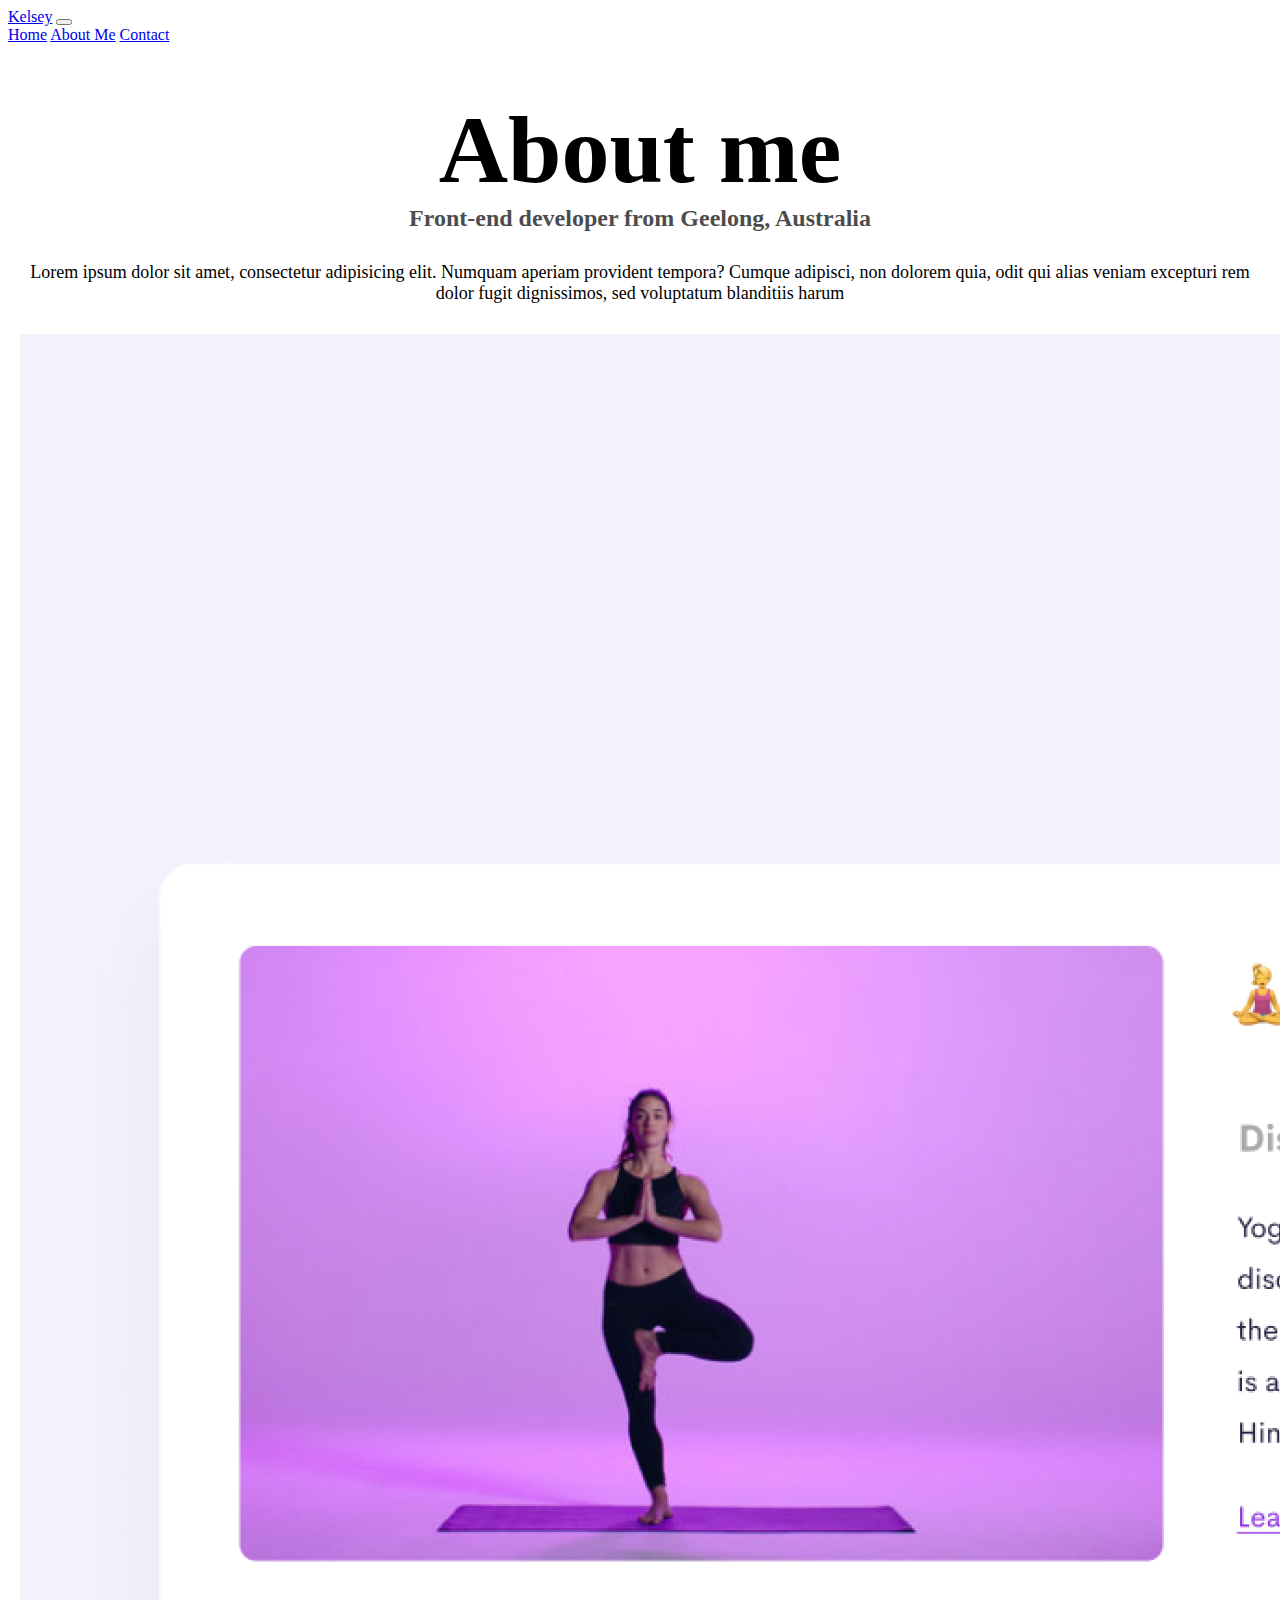
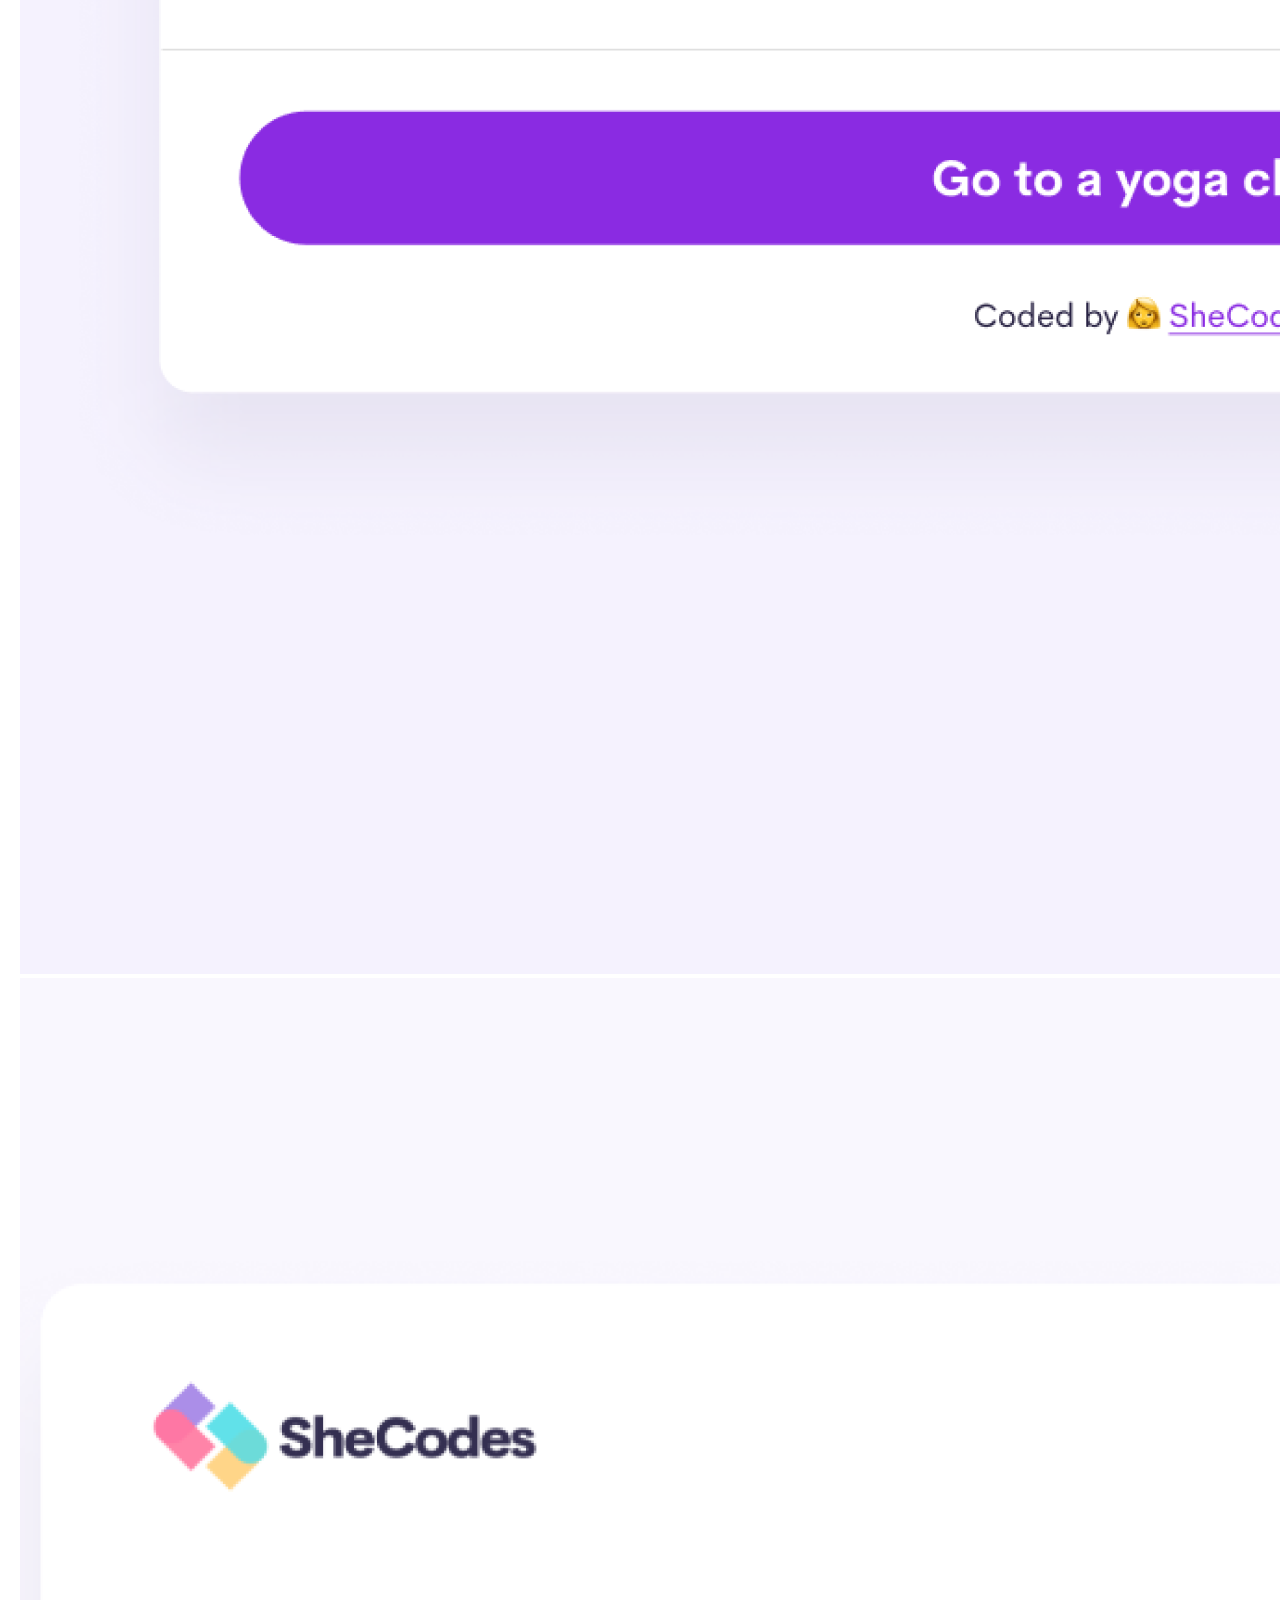
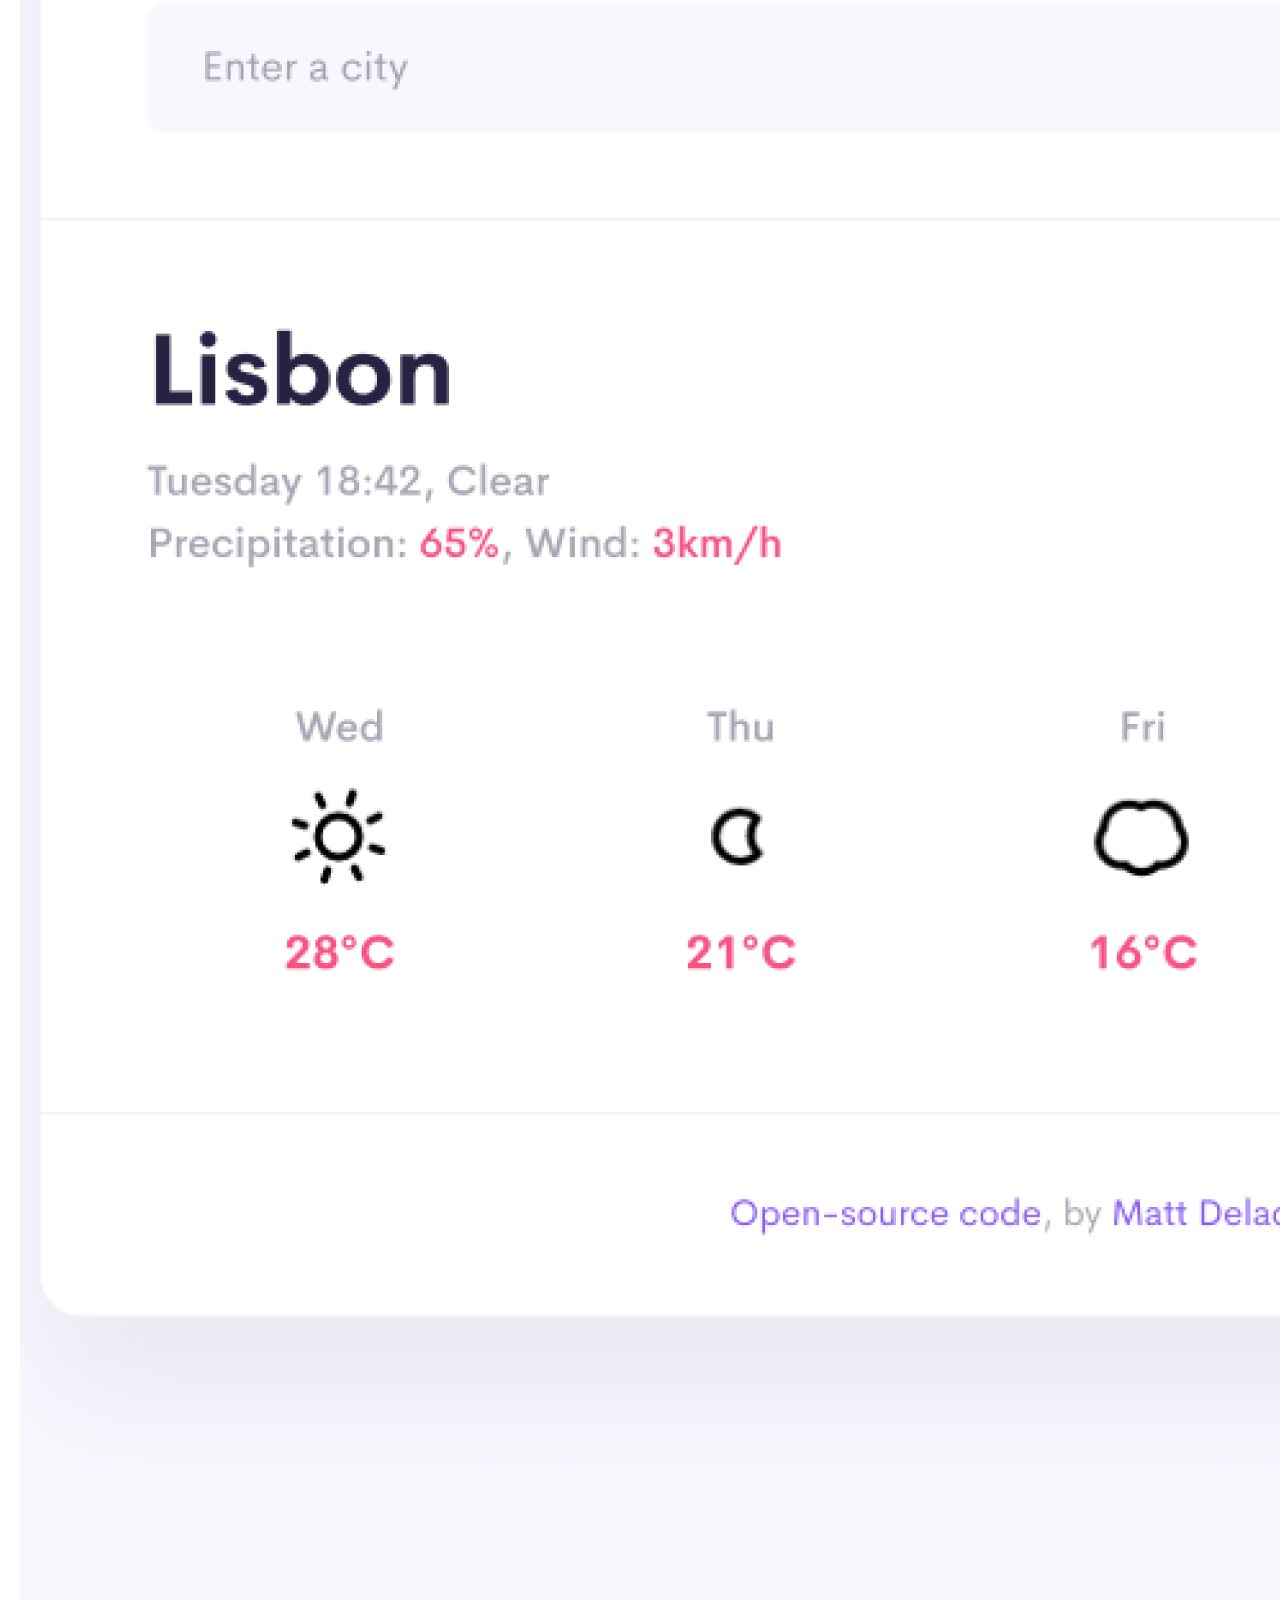
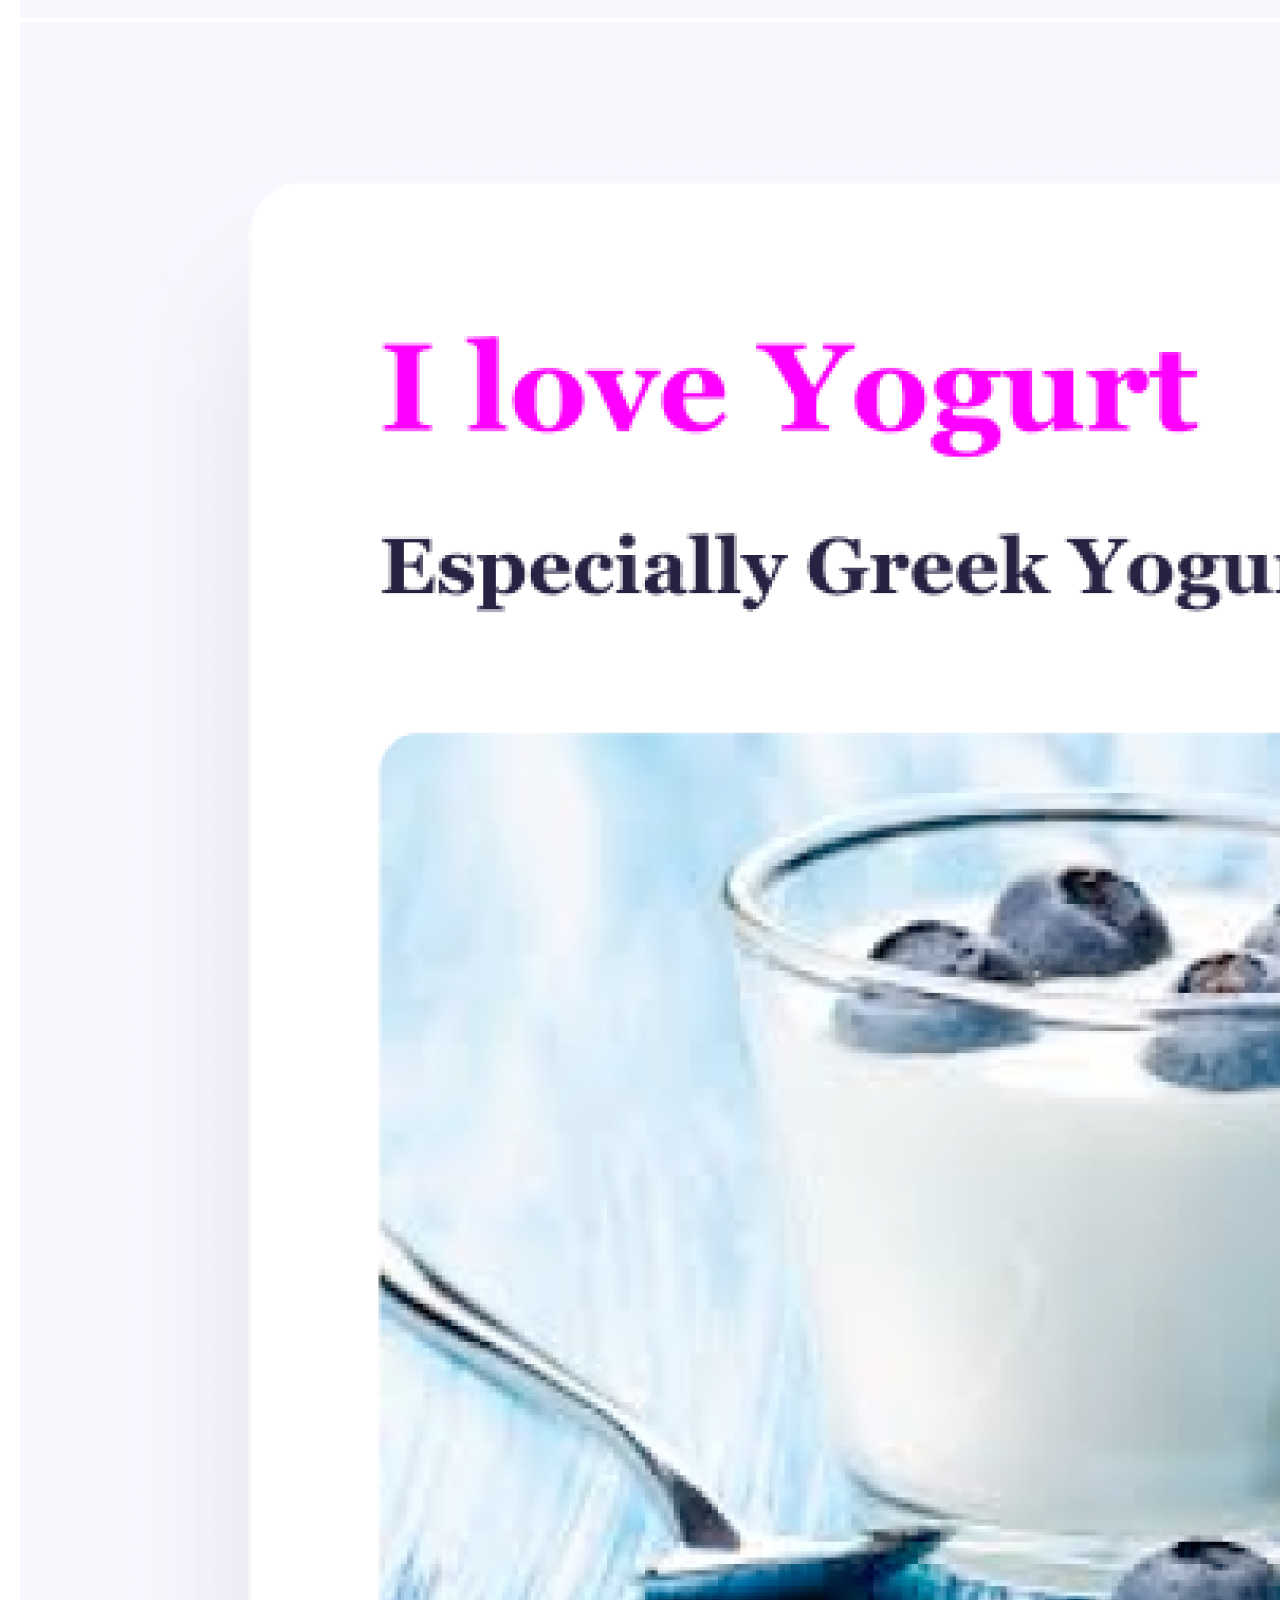
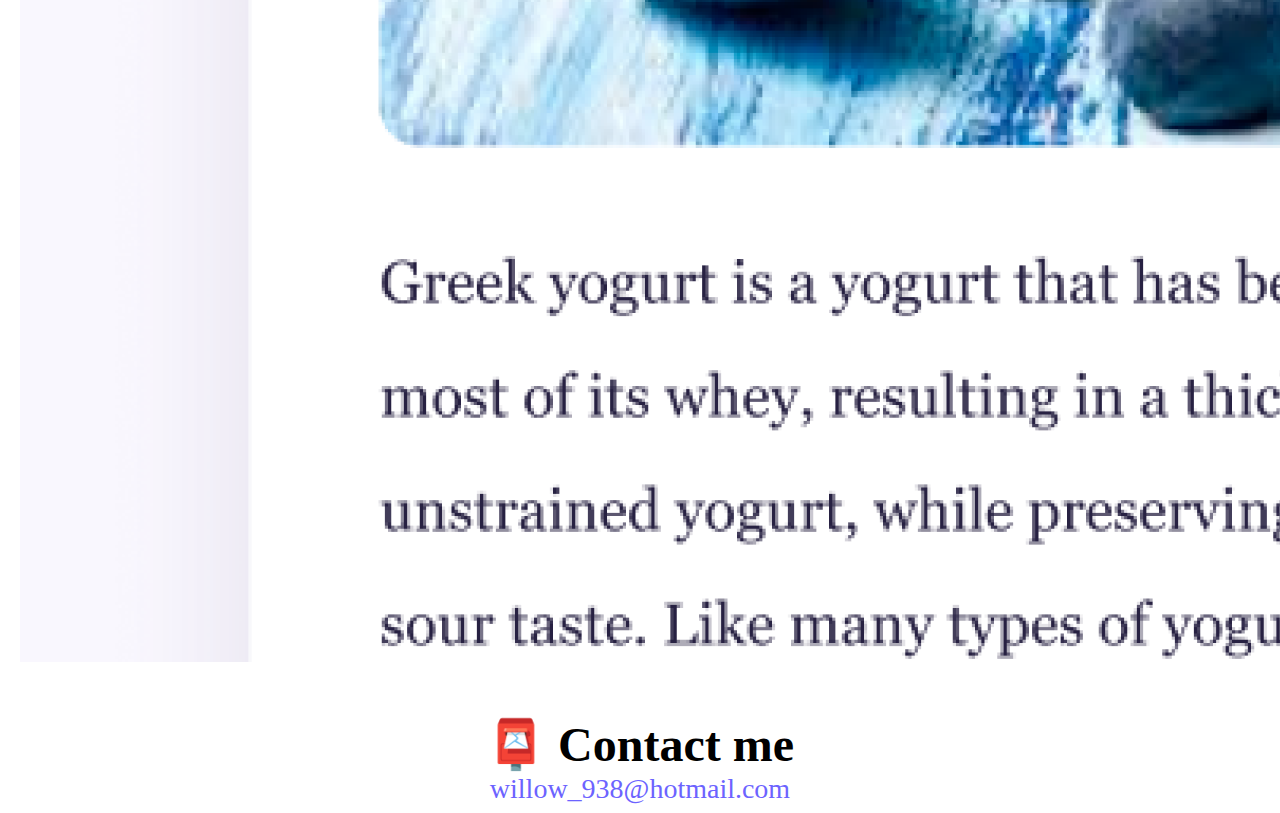
==== about.html @ 432e51a3 "added from codebox" ====
<!DOCTYPE html>
<html lang="en">
  <head>
    <meta charset="UTF-8" />
    <meta http-equiv="X-UA-Compatible" content="IE=edge" />
    <meta name="viewport" content="width=device-width, initial-scale=1.0" />
    <link
      href="https://cdn.jsdelivr.net/npm/bootstrap@5.1.3/dist/css/bootstrap.min.css"
      rel="stylesheet"
      integrity="sha384-1BmE4kWBq78iYhFldvKuhfTAU6auU8tT94WrHftjDbrCEXSU1oBoqyl2QvZ6jIW3"
      crossorigin="anonymous"
    />
    <script
      src="https://cdn.jsdelivr.net/npm/bootstrap@5.1.3/dist/js/bootstrap.bundle.min.js"
      integrity="sha384-ka7Sk0Gln4gmtz2MlQnikT1wXgYsOg+OMhuP+IlRH9sENBO0LRn5q+8nbTov4+1p"
      crossorigin="anonymous"
    ></script>
    <link rel="stylesheet" href="style.css" />
    <title>About Kelsey</title>
  </head>
  <body>
    <nav class="navbar navbar-expand-lg navbar-light bg-light ps-5 fixed-top">
      <div class="container-fluid">
        <a class="navbar-brand" href="index.html">Kelsey</a>
        <button
          class="navbar-toggler"
          type="button"
          data-bs-toggle="collapse"
          data-bs-target="#navbarNavAltMarkup"
          aria-controls="navbarNavAltMarkup"
          aria-expanded="false"
          aria-label="Toggle navigation"
        >
          <span class="navbar-toggler-icon"></span>
        </button>
        <div class="collapse navbar-collapse" id="navbarNavAltMarkup">
          <div class="navbar-nav">
            <a class="nav-link active" aria-current="page" href="index.html"
              >Home</a
            >
            <a class="nav-link" href="about.html">About Me</a>
            <a class="nav-link" href="about.html#contact">Contact</a>
          </div>
        </div>
      </div>
    </nav>
    <h1 class="me">About me</h1>
    <h3>Front-end developer from Geelong, Australia</h3>
    <p class="about">
      Lorem ipsum dolor sit amet, consectetur adipisicing elit. Numquam aperiam
      provident tempora? Cumque adipisci, non dolorem quia, odit qui alias
      veniam excepturi rem dolor fugit dignissimos, sed voluptatum blanditiis
      harum
    </p>
    <div class="container">
      <div class="row">
        <div class="col-sm-4">
          <img
            src="images/yoga.png"
            alt="yoga"
            class="img-fluid p-2 shadow rounded"
          />
        </div>
        <div class="col-sm-4">
          <img
            src="images/weather.png"
            alt="weather"
            class="img-fluid p-2 shadow rounded"
          />
        </div>
        <div class="col-sm-4">
          <img
            src="images/yogurt.png"
            alt="yogurt"
            class="img-fluid p-2 shadow rounded"
          />
        </div>
      </div>
    </div>
    <div id="contact">
      <h2 class="mt-5">📮 Contact me</h2>
      <a href="mailto:willow_938@hotmail.com" class="email-link">
        willow_938@hotmail.com
      </a>
    </div>
  </body>
</html>
---- style.css ----
:root {
  --primary-color: #6c63ff;
  --secondary-color: #f5f2fe;
  --box-shadow: 0 5px 10px rgba(0, 0, 0, 0.3);
}

h1,
h2,
h3 {
  text-align: center;
  margin: 0;
}

h1 {
  font-size: 96px;
}
h1.me {
  margin-top: 50px;
}

h2 {
  font-size: 48px;
  margin-top: 50px;
}

h3 {
  font-size: 24px;
  opacity: 0.7;
}

h2.apps {
  text-align: left;
  margin-bottom: 10px;
}

.navigation-links {
  display: flex;
  margin-top: 40px;
  justify-content: center;
}

.navigation-links a {
  margin: 20px;
  border-radius: 4px;
  padding: 20px 15px;
  text-decoration: none;
  text-transform: capitalize;
}

.contact-link {
  background: var(--primary-color);
  box-shadow: var(--box-shadow);
  color: white;
}

.about-link {
  color: var(--primary-color);
  border: 1px solid var(--primary-color);
}

.homepage-link {
  color: var(--primary-color);
  text-align: center;
  display: block;
}

.about-paragraphs {
  display: flex;
  margin: 30px 0;
}

.about-paragraphs p {
  margin: 10px;
}

.email-link {
  display: flex;
  justify-content: center;
  color: var(--primary-color);
  font-size: 28px;
  text-decoration: none;
}

.email-link:hover {
  text-decoration: underline;
}

.app-link {
  background: var(--primary-color);
  box-shadow: var(--box-shadow);
  color: white;
  border-radius: 4px;
  padding: 20px 15px;
  text-decoration: none;
  text-transform: capitalize;
}

p {
  margin-bottom: 50px;
  font-size: 18px;
}

.container {
  width: 100%;
  padding-right: var(--bs-gutter-x, 0.75rem);
  padding-left: var(--bs-gutter-x, 0.75rem);
  margin-right: auto;
  margin-left: auto;
}
.about {
  text-align: center;
  margin: 30px 10px;
}
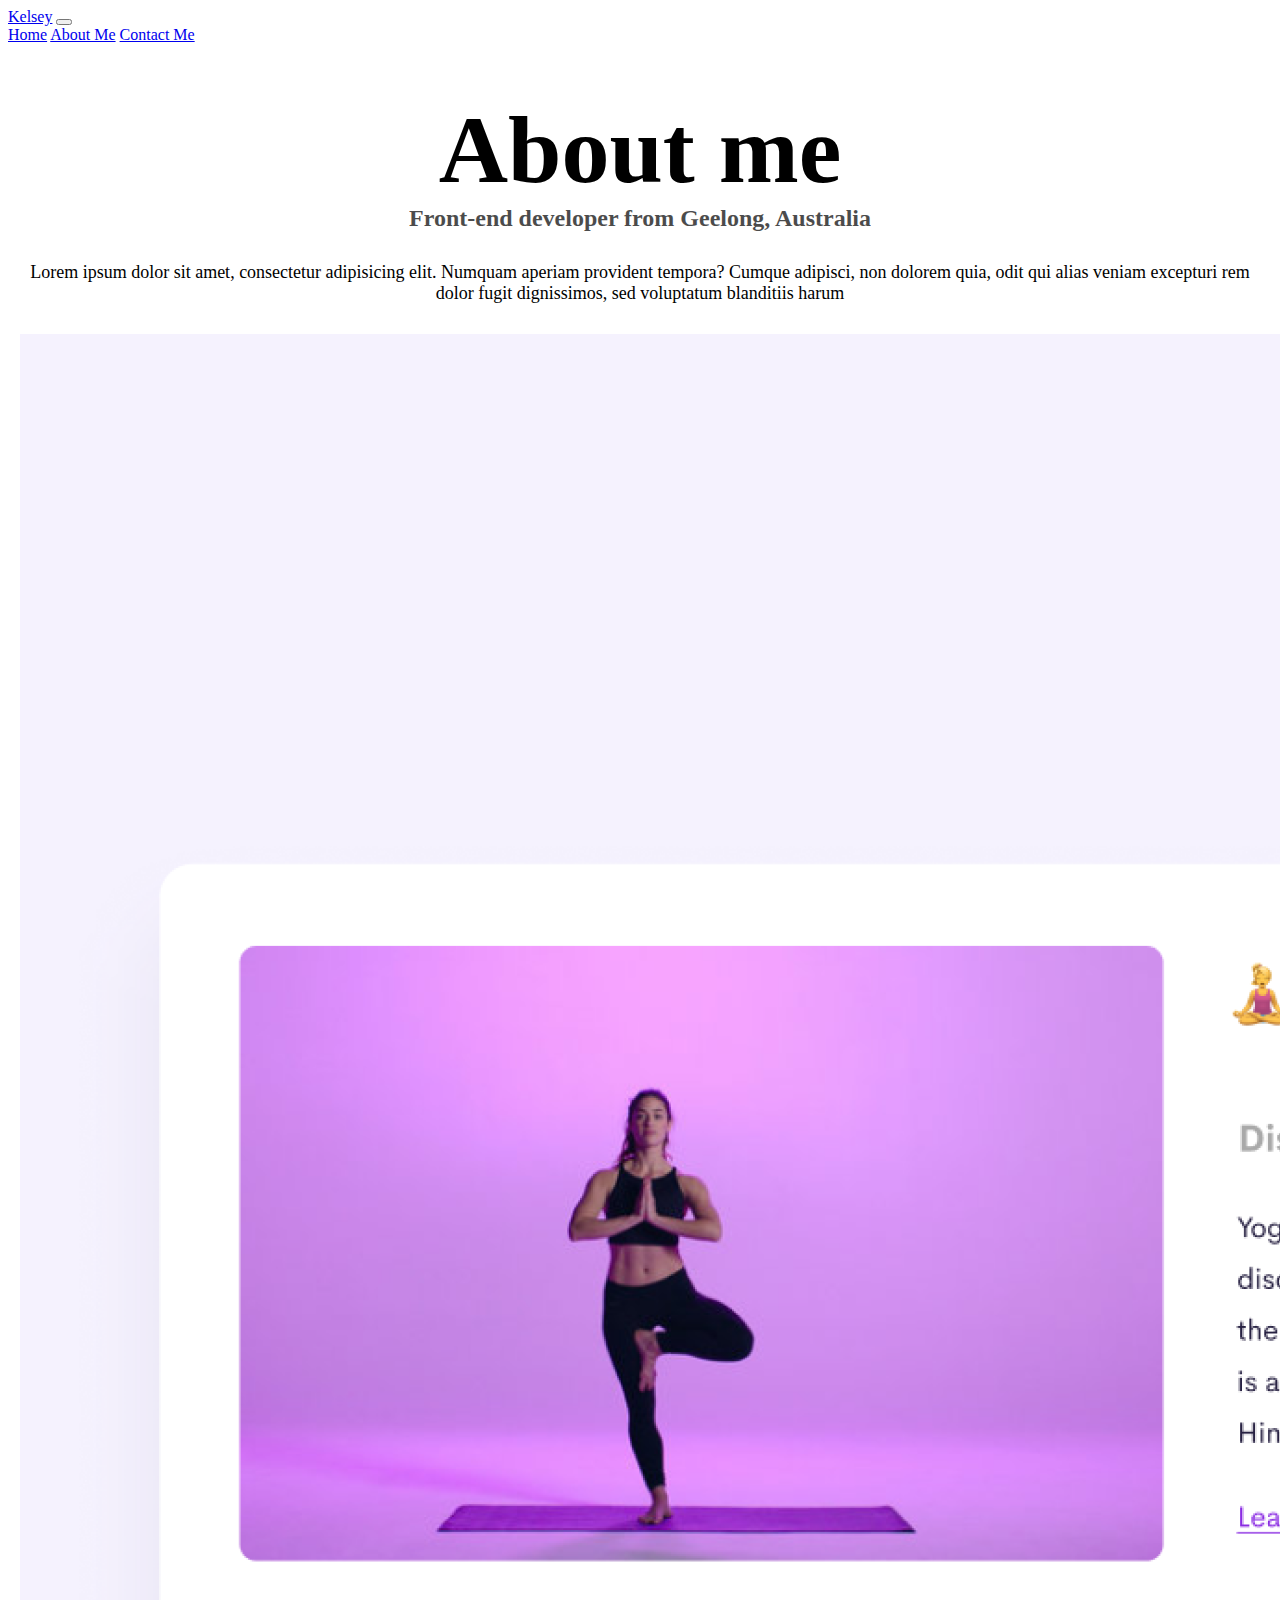
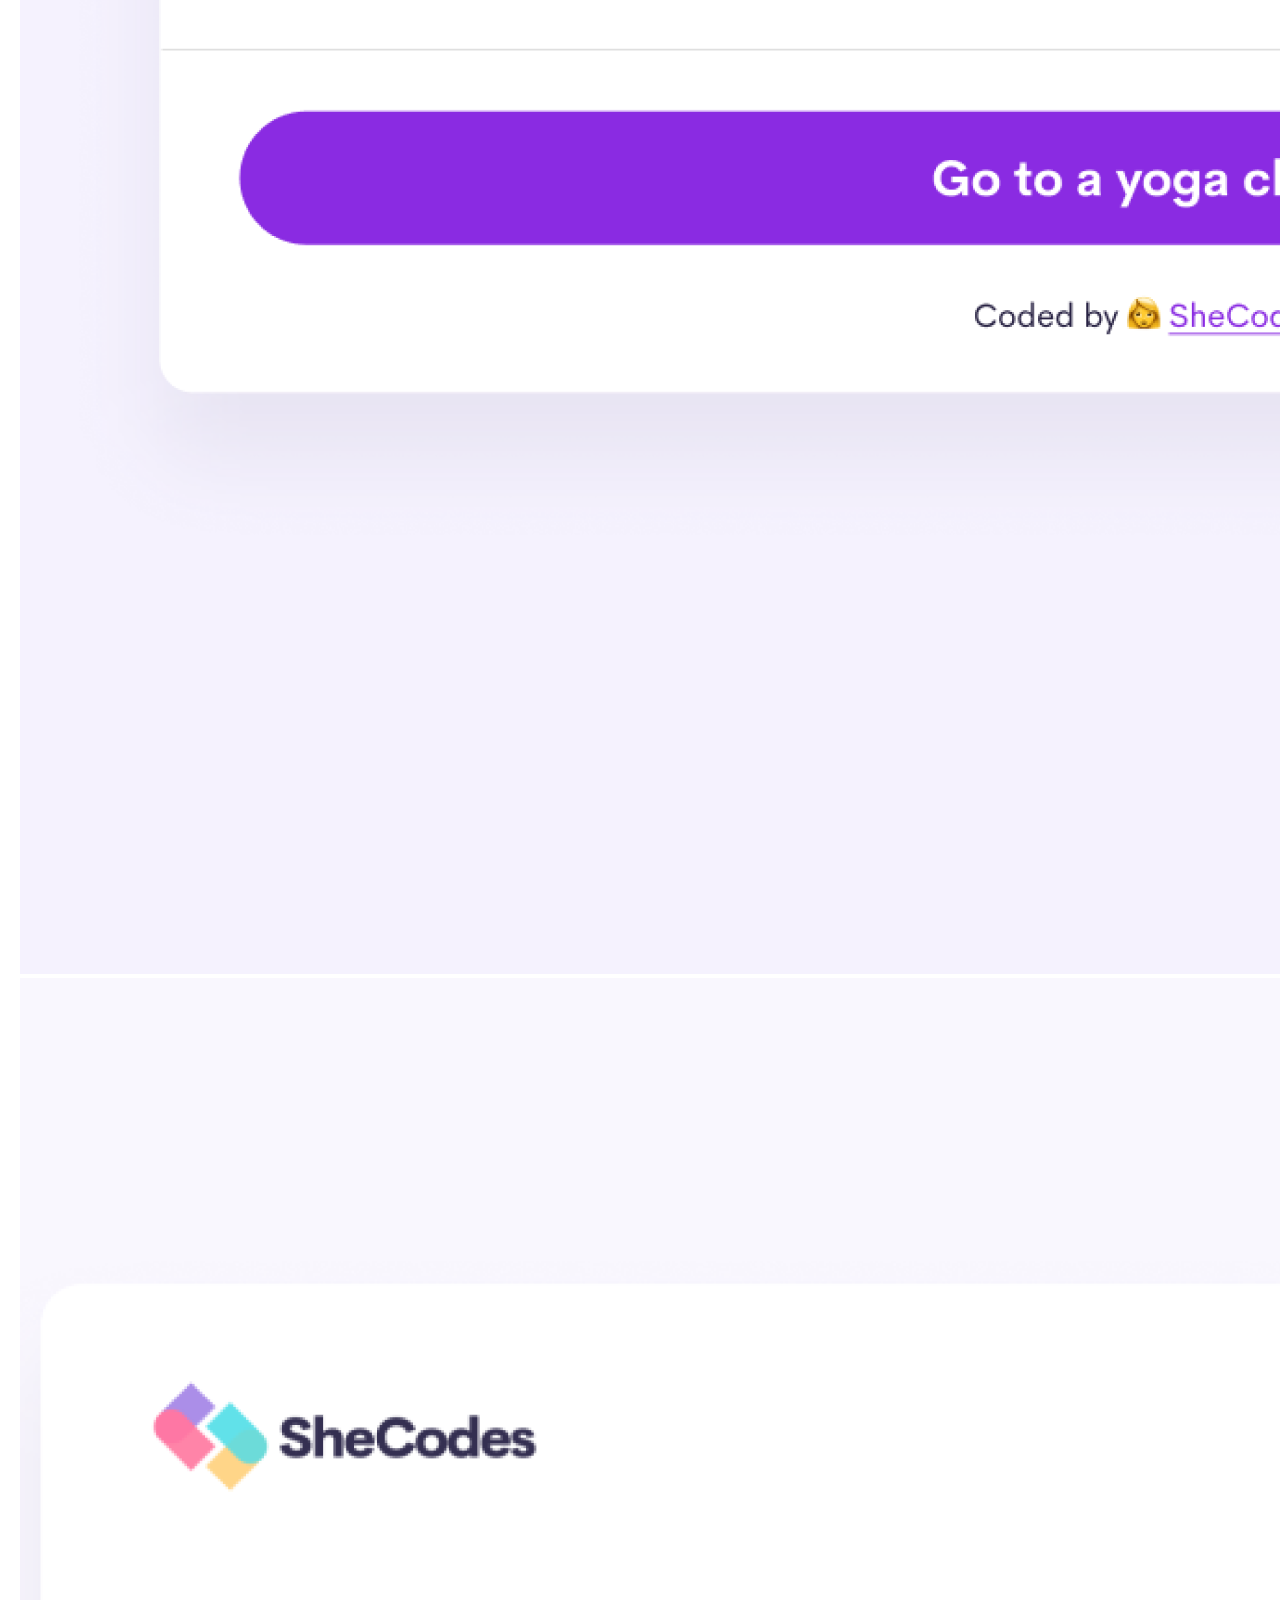
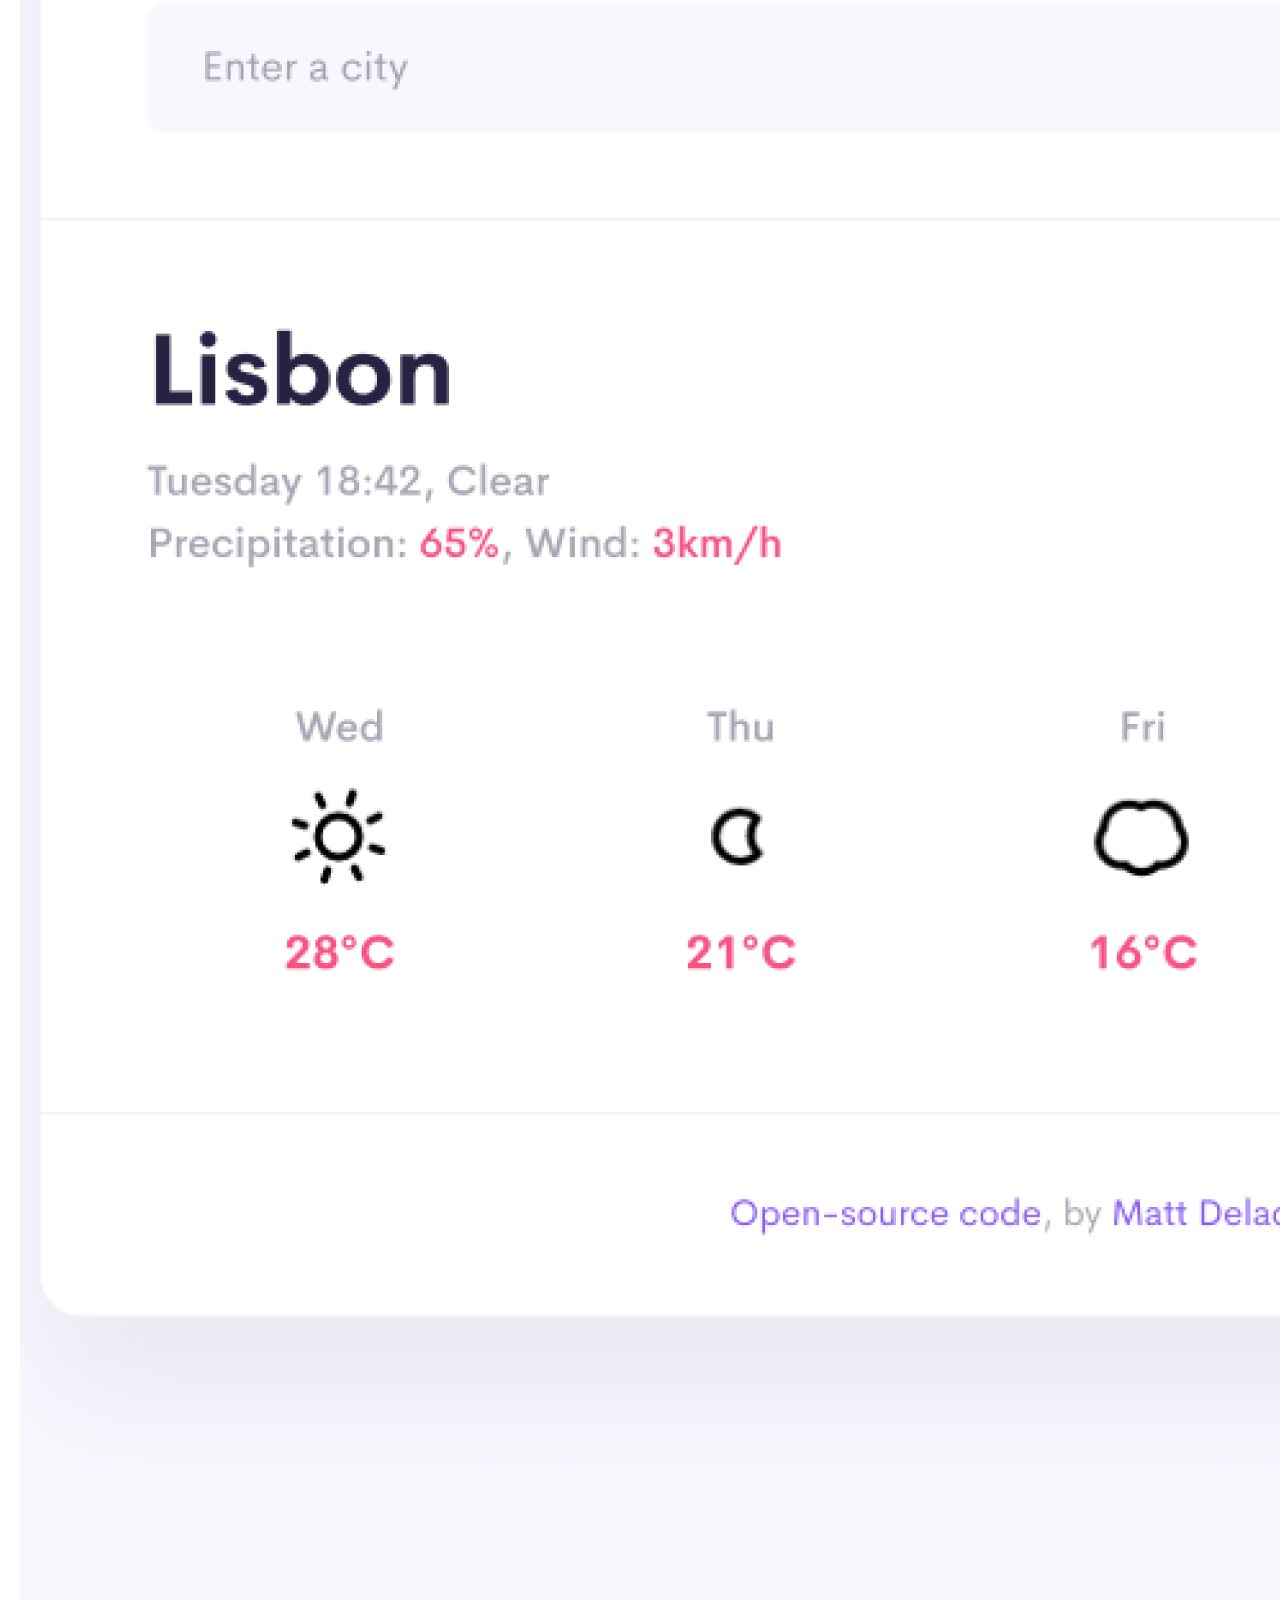
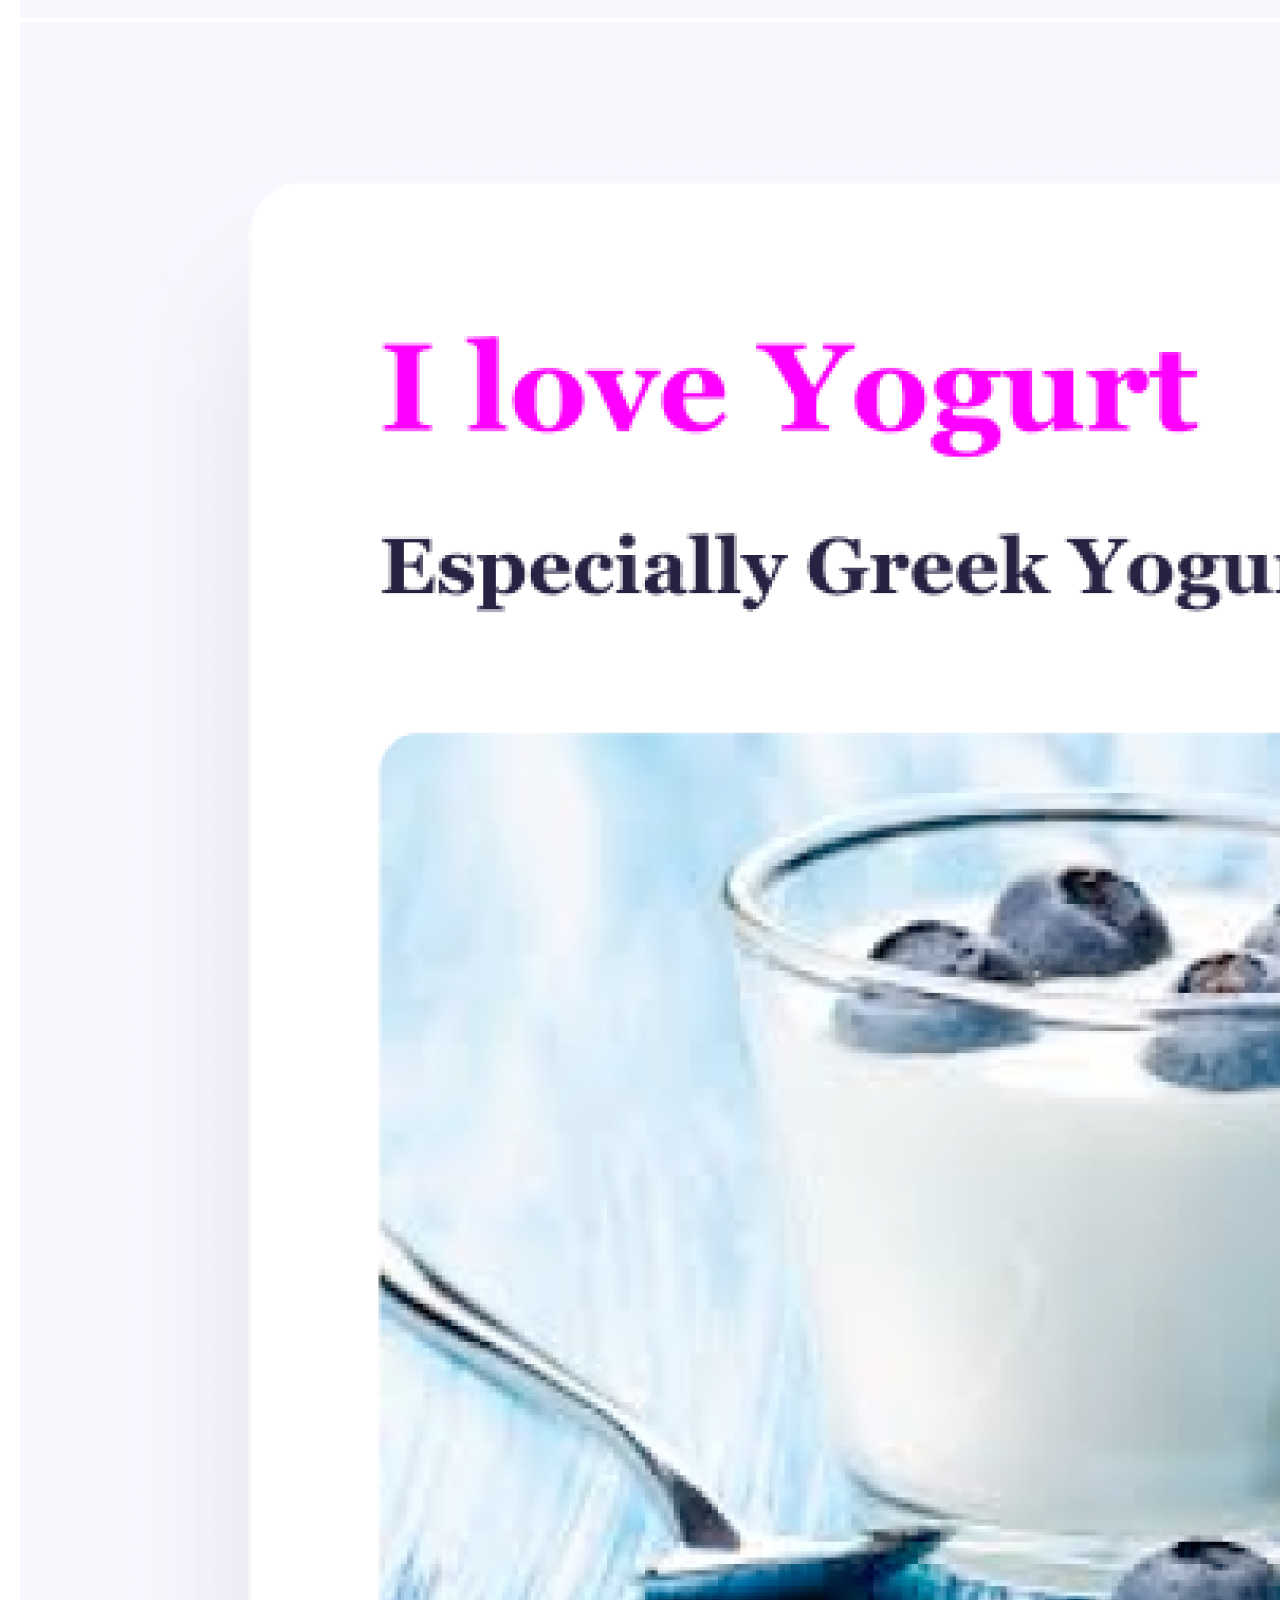
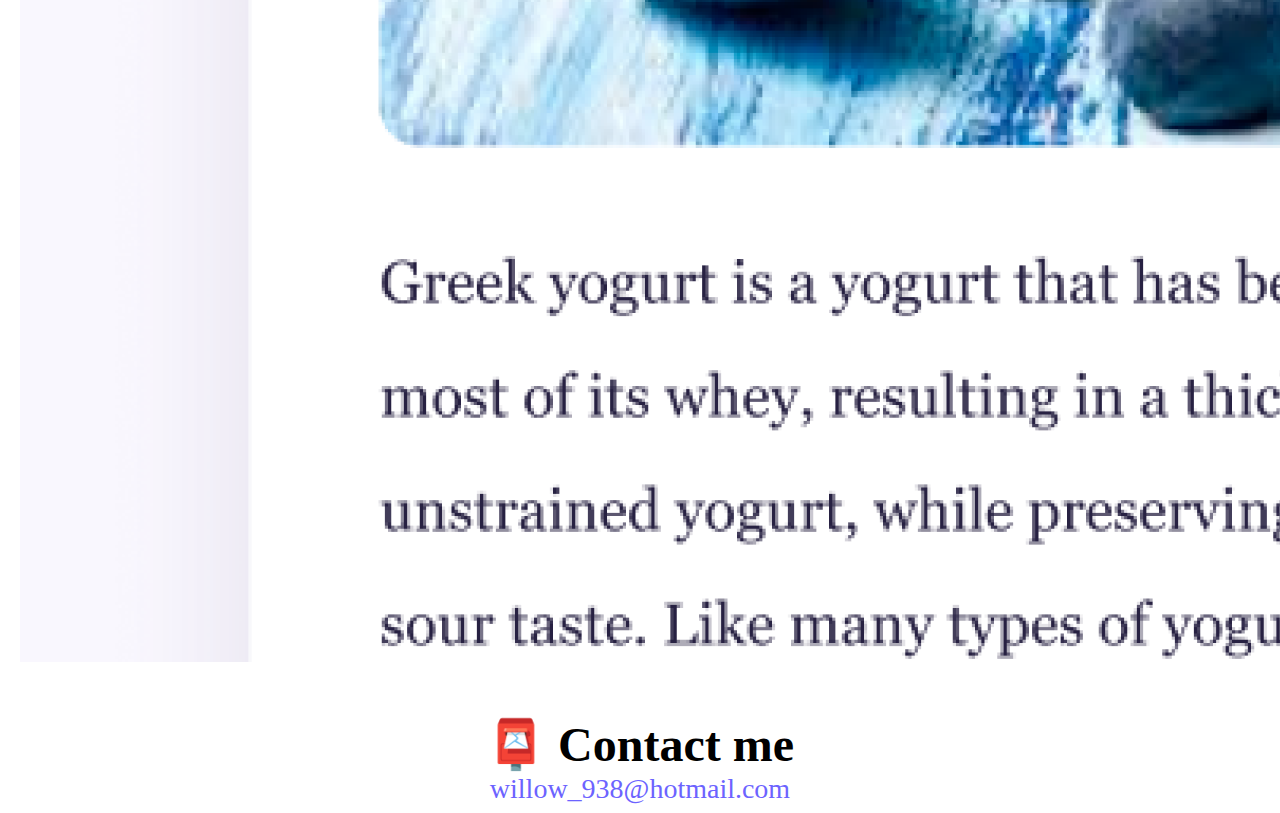
==== commit 20314f06: "update seo and make mobile friendly" ====
--- a/about.html
+++ b/about.html
@@ -4,7 +4,8 @@
     <meta charset="UTF-8" />
     <meta http-equiv="X-UA-Compatible" content="IE=edge" />
     <meta name="viewport" content="width=device-width, initial-scale=1.0" />
-    <link
+    
+    <meta name="description" content="More information about the Front-end developer Kelsey"><link
       href="https://cdn.jsdelivr.net/npm/bootstrap@5.1.3/dist/css/bootstrap.min.css"
       rel="stylesheet"
       integrity="sha384-1BmE4kWBq78iYhFldvKuhfTAU6auU8tT94WrHftjDbrCEXSU1oBoqyl2QvZ6jIW3"
@@ -16,12 +17,12 @@
       crossorigin="anonymous"
     ></script>
     <link rel="stylesheet" href="style.css" />
-    <title>About Kelsey</title>
+    <title>About Kelsey - Kelsey</title>
   </head>
   <body>
     <nav class="navbar navbar-expand-lg navbar-light bg-light ps-5 fixed-top">
       <div class="container-fluid">
-        <a class="navbar-brand" href="index.html">Kelsey</a>
+        <a class="navbar-brand" href="/index.html">Kelsey</a>
         <button
           class="navbar-toggler"
           type="button"
@@ -38,8 +39,8 @@
             <a class="nav-link active" aria-current="page" href="index.html"
               >Home</a
             >
-            <a class="nav-link" href="about.html">About Me</a>
-            <a class="nav-link" href="about.html#contact">Contact</a>
+            <a class="nav-link" href="/about.html">About Me</a>
+            <a class="nav-link" href="/about.html#contact">Contact Me</a>
           </div>
         </div>
       </div>
@@ -56,21 +57,21 @@
       <div class="row">
         <div class="col-sm-4">
           <img
-            src="images/yoga.png"
+            src="/images/yoga.png"
             alt="yoga"
             class="img-fluid p-2 shadow rounded"
           />
         </div>
         <div class="col-sm-4">
           <img
-            src="images/weather.png"
+            src="/images/weather.png"
             alt="weather"
             class="img-fluid p-2 shadow rounded"
           />
         </div>
         <div class="col-sm-4">
           <img
-            src="images/yogurt.png"
+            src="/images/yogurt.png"
             alt="yogurt"
             class="img-fluid p-2 shadow rounded"
           />
@@ -78,8 +79,8 @@
       </div>
     </div>
     <div id="contact">
-      <h2 class="mt-5">📮 Contact me</h2>
-      <a href="mailto:willow_938@hotmail.com" class="email-link">
+      <h2 class="mt-5 contact">📮 Contact me</h2>
+      <a href="mailto:willow_938@hotmail.com" class="email-link contact">
         willow_938@hotmail.com
       </a>
     </div>
--- a/style.css
+++ b/style.css
@@ -111,3 +111,28 @@
   text-align: center;
   margin: 30px 10px;
 }
+
+@media(max-width: 576px) {
+    img {
+        display: none;
+    }
+    .app-link {
+        display: block;
+        margin: auto;
+        width: 50%;
+    text-align: center;
+    }
+    h2 {
+        margin-left: 20%;
+    }
+    h2.title {
+        margin-left: 12%;
+    }
+    p {
+        text-align: center;
+    }
+    .contact {
+        font-size: 18px;
+        margin-left: auto;
+    }
+}